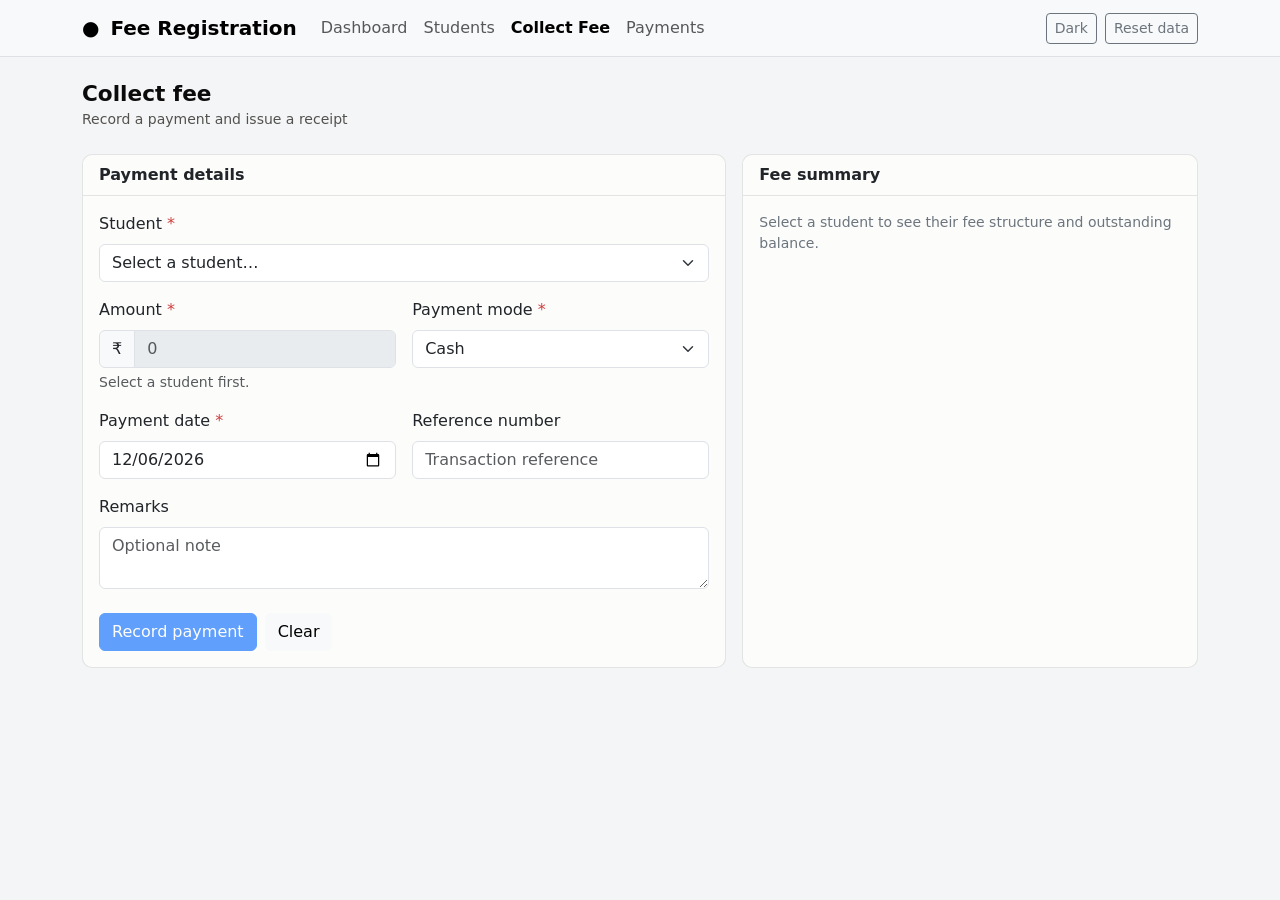
==== collect.html @ db4e3a8e "my initial code base" ====
<!DOCTYPE html>
<html lang="en" data-bs-theme="light">
<head>
  <meta charset="UTF-8">
  <meta name="viewport" content="width=device-width, initial-scale=1">
  <title>Collect Fee &middot; Fee Registration System</title>
  <link href="https://cdn.jsdelivr.net/npm/bootstrap@5.3.3/dist/css/bootstrap.min.css" rel="stylesheet">
  <link href="css/styles.css" rel="stylesheet">
</head>
<body>

  <div data-app-nav></div>

  <main class="container py-4">

    <header class="mb-4">
      <h1 class="page-title">Collect fee</h1>
      <p class="page-subtitle">Record a payment and issue a receipt</p>
    </header>

    <div class="row g-3">

      <!-- Payment form -->
      <div class="col-12 col-lg-7">
        <div class="card">
          <div class="card-header">Payment details</div>
          <div class="card-body">
            <form id="paymentForm" novalidate>

              <div class="mb-3">
                <label class="form-label required" for="studentId">Student</label>
                <select class="form-select" id="studentId" name="studentId">
                  <option value="">Select a student&hellip;</option>
                </select>
                <div class="invalid-feedback">Choose the student paying the fee.</div>
              </div>

              <div class="row g-3">
                <div class="col-md-6">
                  <label class="form-label required" for="amount">Amount</label>
                  <div class="input-group has-validation">
                    <span class="input-group-text">&#8377;</span>
                    <input type="number" class="form-control" id="amount" name="amount"
                           min="1" step="1" placeholder="0" disabled>
                    <div class="invalid-feedback">Enter an amount within the balance due.</div>
                  </div>
                  <div class="form-text" data-amount-hint>Select a student first.</div>
                </div>

                <div class="col-md-6">
                  <label class="form-label required" for="mode">Payment mode</label>
                  <select class="form-select" id="mode" name="mode">
                    <option value="Cash">Cash</option>
                    <option value="UPI">UPI</option>
                    <option value="Card">Card</option>
                    <option value="Bank Transfer">Bank Transfer</option>
                    <option value="Cheque">Cheque</option>
                  </select>
                </div>

                <div class="col-md-6">
                  <label class="form-label required" for="date">Payment date</label>
                  <input type="date" class="form-control" id="date" name="date">
                  <div class="invalid-feedback">Pick a date that is not in the future.</div>
                </div>

                <div class="col-md-6">
                  <label class="form-label" for="reference" data-reference-label>
                    Reference number
                  </label>
                  <input type="text" class="form-control" id="reference" name="reference"
                         maxlength="30" placeholder="Transaction / cheque no.">
                  <div class="invalid-feedback">A reference number is required for this mode.</div>
                </div>

                <div class="col-12">
                  <label class="form-label" for="remarks">Remarks</label>
                  <textarea class="form-control" id="remarks" name="remarks" rows="2"
                            maxlength="200" placeholder="Optional note"></textarea>
                </div>
              </div>

              <div class="d-flex gap-2 mt-4">
                <button type="submit" class="btn btn-primary" data-submit-btn disabled>
                  Record payment
                </button>
                <button type="reset" class="btn btn-light">Clear</button>
              </div>
            </form>
          </div>
        </div>
      </div>

      <!-- Fee summary for the selected student -->
      <div class="col-12 col-lg-5">
        <div class="card h-100">
          <div class="card-header">Fee summary</div>
          <div class="card-body" data-fee-summary>
            <p class="text-secondary small mb-0">
              Select a student to see their fee structure and outstanding balance.
            </p>
          </div>
        </div>
      </div>

    </div>
  </main>

  <!-- Receipt -->
  <div class="modal fade" id="receiptModal" tabindex="-1" aria-hidden="true">
    <div class="modal-dialog modal-dialog-centered">
      <div class="modal-content">
        <div class="modal-header no-print">
          <h5 class="modal-title">Payment recorded</h5>
          <button type="button" class="btn-close" data-bs-dismiss="modal" aria-label="Close"></button>
        </div>
        <div class="modal-body">
          <div id="receiptPrintArea" data-receipt-body></div>
        </div>
        <div class="modal-footer no-print">
          <button type="button" class="btn btn-light" data-bs-dismiss="modal">Close</button>
          <button type="button" class="btn btn-primary" data-print-receipt>Print receipt</button>
        </div>
      </div>
    </div>
  </div>

  <script src="https://cdn.jsdelivr.net/npm/bootstrap@5.3.3/dist/js/bootstrap.bundle.min.js"></script>
  <script src="js/utils.js"></script>
  <script src="js/store.js"></script>
  <script src="js/api.js"></script>
  <script src="js/layout.js"></script>
  <script src="js/receipt.js"></script>
  <script src="js/collect.js"></script>
</body>
</html>
---- css/styles.css ----
/* ==========================================================================
   Fee Registration System - custom styles
   Bootstrap 5.3 supplies the base; this file only adds tokens + the few
   components Bootstrap does not have (stat tiles, meter, bar chart, receipt).
   ========================================================================== */

/* --- Design tokens -------------------------------------------------------- */
:root {
  color-scheme: light;

  --surface-1:      #fcfcfb;   /* card / chart surface */
  --page-plane:     #f4f5f7;   /* app background       */
  --text-primary:   #0b0b0b;
  --text-secondary: #52514e;
  --text-muted:     #898781;
  --hairline:       rgba(11, 11, 11, 0.10);
  --gridline:       #e1e0d9;

  /* Sequential blue ramp - used for every magnitude bar and meter */
  --seq-100: #cde2fb;
  --seq-250: #86b6ef;
  --seq-450: #2a78d6;
  --seq-550: #1c5cab;

  /* The meter's empty track. Must clearly read as "not filled". */
  --meter-track: #cde2fb;

  /* Status palette - reserved. Never reused as a "series" colour. */
  --status-good:     #0ca30c;
  --status-warning:  #fab219;
  --status-serious:  #ec835a;
  --status-critical: #d03b3b;

  --radius: 10px;
}

[data-bs-theme="dark"] {
  color-scheme: dark;

  --surface-1:      #1a1a19;
  --page-plane:     #0d0d0d;
  --text-primary:   #ffffff;
  --text-secondary: #c3c2b7;
  --text-muted:     #898781;
  --hairline:       rgba(255, 255, 255, 0.10);
  --gridline:       #2c2c2a;

  --seq-100: #184f95;
  --seq-250: #256abf;
  --seq-450: #3987e5;
  --seq-550: #86b6ef;

  /* A dimmed wash of the fill hue - the light-mode step would read as filled. */
  --meter-track: rgba(57, 135, 229, 0.22);
}

/* --- Base ----------------------------------------------------------------- */
body {
  background: var(--page-plane);
  color: var(--text-primary);
  font-family: system-ui, -apple-system, "Segoe UI", sans-serif;
  min-height: 100vh;
}

.page-title {
  font-size: 1.35rem;
  font-weight: 600;
  margin: 0;
}

.page-subtitle {
  color: var(--text-secondary);
  font-size: 0.875rem;
  margin: 0.15rem 0 0;
}

.card {
  background: var(--surface-1);
  border: 1px solid var(--hairline);
  border-radius: var(--radius);
}

.card-header {
  background: transparent;
  border-bottom: 1px solid var(--hairline);
  font-weight: 600;
}

/* Money columns must align vertically -> tabular figures. */
.num {
  font-variant-numeric: tabular-nums;
  text-align: right;
  white-space: nowrap;
}

/* --- Stat tiles (KPI row) ------------------------------------------------- */
.stat-tile {
  background: var(--surface-1);
  border: 1px solid var(--hairline);
  border-radius: var(--radius);
  padding: 1rem 1.15rem;
  height: 100%;
}

.stat-tile__label {
  color: var(--text-secondary);
  font-size: 0.78rem;
  font-weight: 500;
  letter-spacing: 0.02em;
  text-transform: uppercase;
  margin: 0;
}

/* Standalone figures keep proportional figures (they are not in a column). */
.stat-tile__value {
  color: var(--text-primary);
  font-size: 1.75rem;
  font-weight: 600;
  line-height: 1.2;
  margin: 0.35rem 0 0;
}

.stat-tile__note {
  color: var(--text-muted);
  font-size: 0.78rem;
  margin: 0.25rem 0 0;
}

/* --- Meter (one ratio against a limit) ------------------------------------ */
.meter__track {
  background: var(--meter-track);
  border-radius: 4px;
  height: 12px;
  overflow: hidden;
  width: 100%;
}

.meter__fill {
  background: var(--seq-450);
  border-radius: 0 4px 4px 0;
  height: 100%;
  transition: width 0.4s ease;
}

/* --- Horizontal bar chart (magnitude, single hue) ------------------------- */
.viz-bar {
  align-items: center;
  display: grid;
  gap: 0.75rem;
  grid-template-columns: minmax(90px, 30%) 1fr minmax(84px, auto);
  padding: 5px 0; /* keeps a >=2px surface gap between adjacent bars */
}

.viz-bar__label {
  color: var(--text-secondary);
  font-size: 0.82rem;
  overflow: hidden;
  text-overflow: ellipsis;
  white-space: nowrap;
}

.viz-bar__track {
  background: transparent;
  border-bottom: 1px solid var(--gridline);
  height: 14px;
  position: relative;
}

.viz-bar__fill {
  background: var(--seq-450);
  border-radius: 0 4px 4px 0; /* rounded data-end, anchored to the baseline */
  bottom: 0;
  cursor: pointer;
  height: 10px;
  left: 0;
  min-width: 2px;
  position: absolute;
}

.viz-bar__value {
  color: var(--text-secondary);
  font-size: 0.82rem;
  font-variant-numeric: tabular-nums;
  text-align: right;
}

.viz-empty {
  color: var(--text-muted);
  font-size: 0.875rem;
  padding: 1.5rem 0;
  text-align: center;
}

/* --- Status badges (colour is never the only channel - each has a label) -- */
.badge-status {
  border-radius: 999px;
  font-size: 0.72rem;
  font-weight: 600;
  letter-spacing: 0.01em;
  padding: 0.3em 0.7em;
}

.badge-status--paid    { background: rgba(12, 163, 12, 0.14);  color: var(--status-good); }
.badge-status--partial { background: rgba(250, 178, 25, 0.18); color: #8a6100; }
.badge-status--unpaid  { background: rgba(208, 59, 59, 0.14);  color: var(--status-critical); }

[data-bs-theme="dark"] .badge-status--partial { color: var(--status-warning); }

/* --- Tables --------------------------------------------------------------- */
.table > :not(caption) > * > * {
  padding: 0.7rem 0.75rem;
}

.table thead th {
  color: var(--text-secondary);
  font-size: 0.76rem;
  font-weight: 600;
  letter-spacing: 0.03em;
  text-transform: uppercase;
}

.table-empty {
  color: var(--text-muted);
  padding: 2.5rem 1rem !important;
  text-align: center;
}

/* --- Receipt -------------------------------------------------------------- */
.receipt {
  border: 1px solid var(--hairline);
  border-radius: var(--radius);
  padding: 1.5rem;
}

.receipt__brand {
  border-bottom: 2px solid var(--seq-450);
  margin-bottom: 1rem;
  padding-bottom: 0.75rem;
}

.receipt__amount {
  border-top: 1px solid var(--hairline);
  font-size: 1.4rem;
  font-weight: 600;
  margin-top: 1rem;
  padding-top: 0.75rem;
}

.receipt dt {
  color: var(--text-secondary);
  font-size: 0.78rem;
  font-weight: 500;
}

.receipt dd {
  font-size: 0.92rem;
  margin-bottom: 0.75rem;
}

/* --- Misc ----------------------------------------------------------------- */
.fee-breakdown-row {
  border-bottom: 1px dashed var(--gridline);
  display: flex;
  justify-content: space-between;
  padding: 0.4rem 0;
}

.fee-breakdown-row:last-child {
  border-bottom: 0;
}

.toast-stack {
  bottom: 1rem;
  position: fixed;
  right: 1rem;
  z-index: 1090;
}

.required::after {
  color: var(--status-critical);
  content: " *";
}

/* --- Print (receipt only) ------------------------------------------------- */
@media print {
  body * { visibility: hidden; }
  #receiptPrintArea, #receiptPrintArea * { visibility: visible; }
  #receiptPrintArea {
    left: 0;
    position: absolute;
    top: 0;
    width: 100%;
  }
  .no-print { display: none !important; }
}
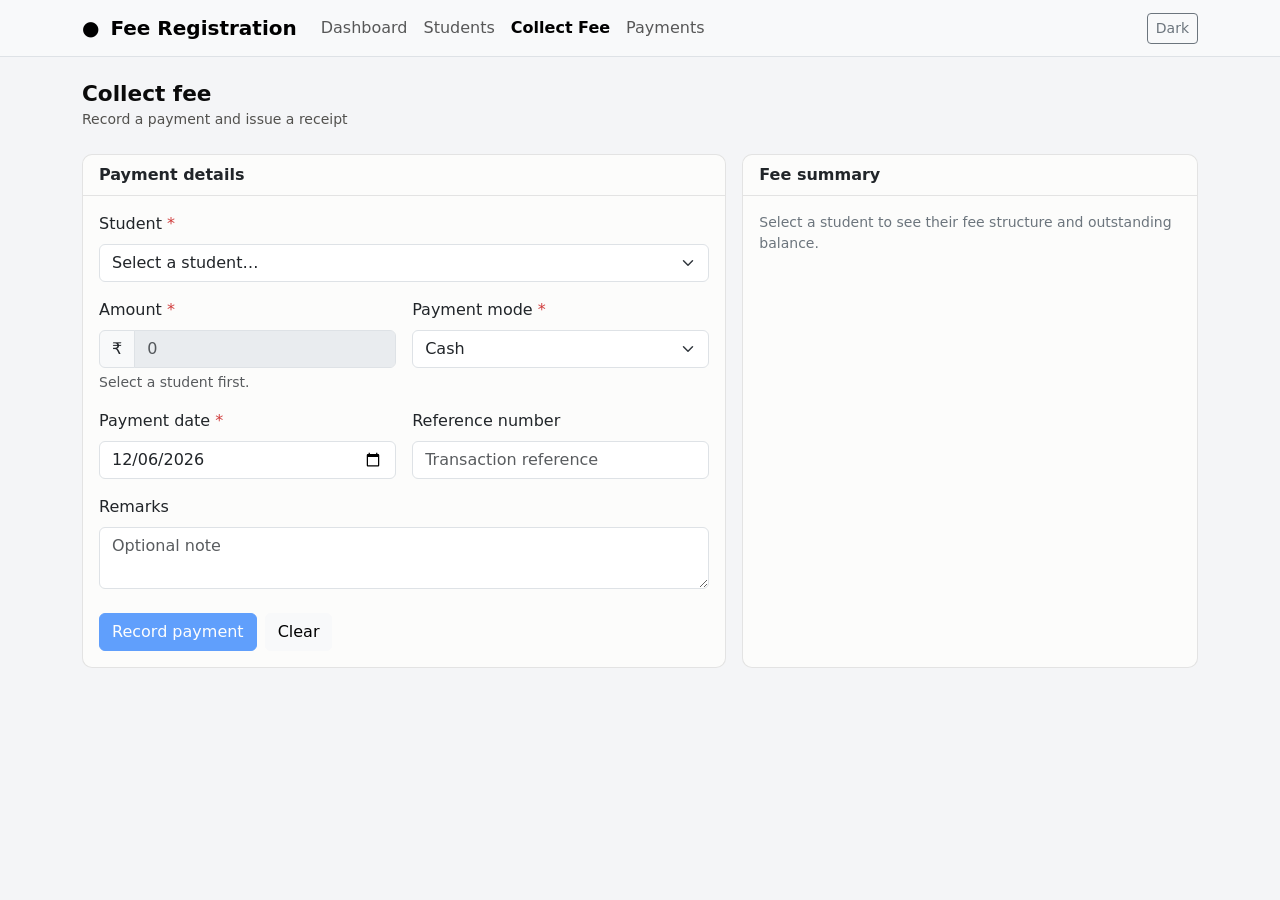
==== commit 98f91484: "Point the UI at the API and drop the localStorage mock The backend is live, so js/api.js loses its d" ====
--- a/collect.html
+++ b/collect.html
@@ -127,7 +127,6 @@
 
   <script src="https://cdn.jsdelivr.net/npm/bootstrap@5.3.3/dist/js/bootstrap.bundle.min.js"></script>
   <script src="js/utils.js"></script>
-  <script src="js/store.js"></script>
   <script src="js/api.js"></script>
   <script src="js/layout.js"></script>
   <script src="js/receipt.js"></script>
